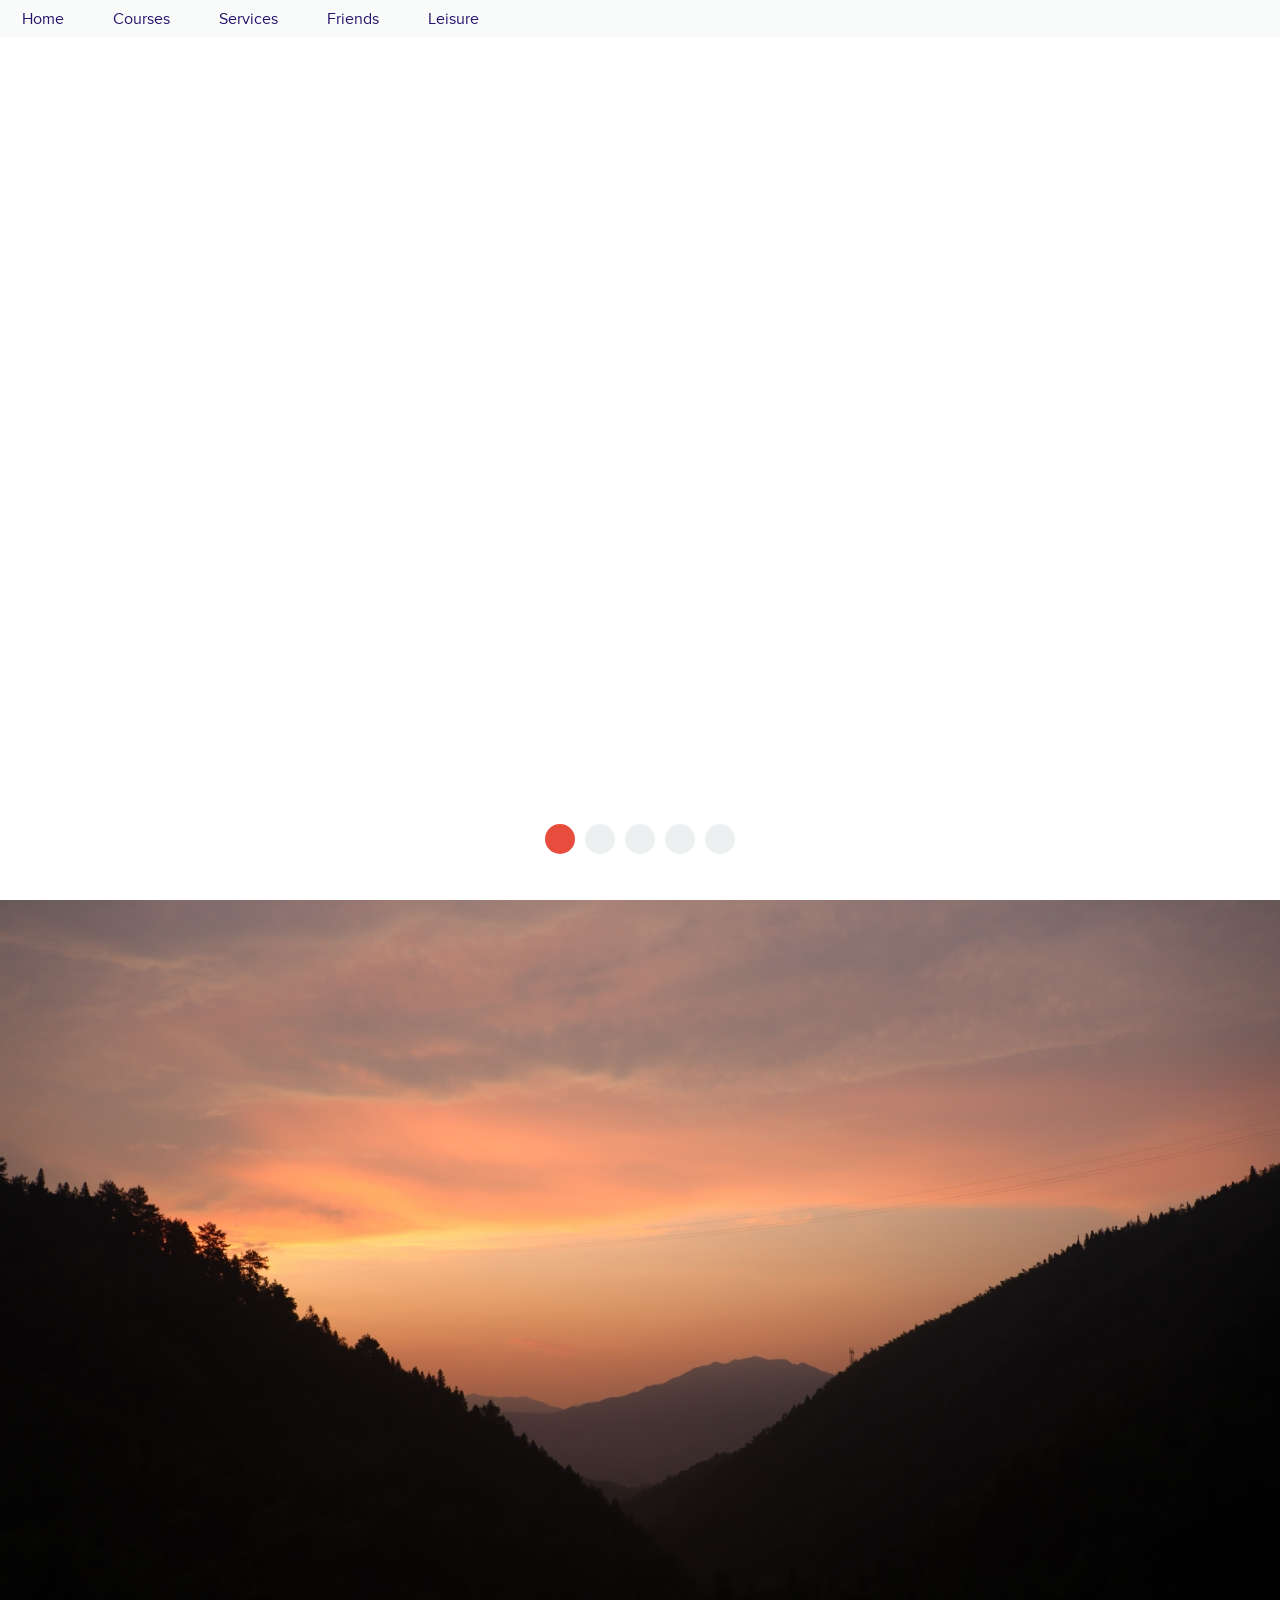
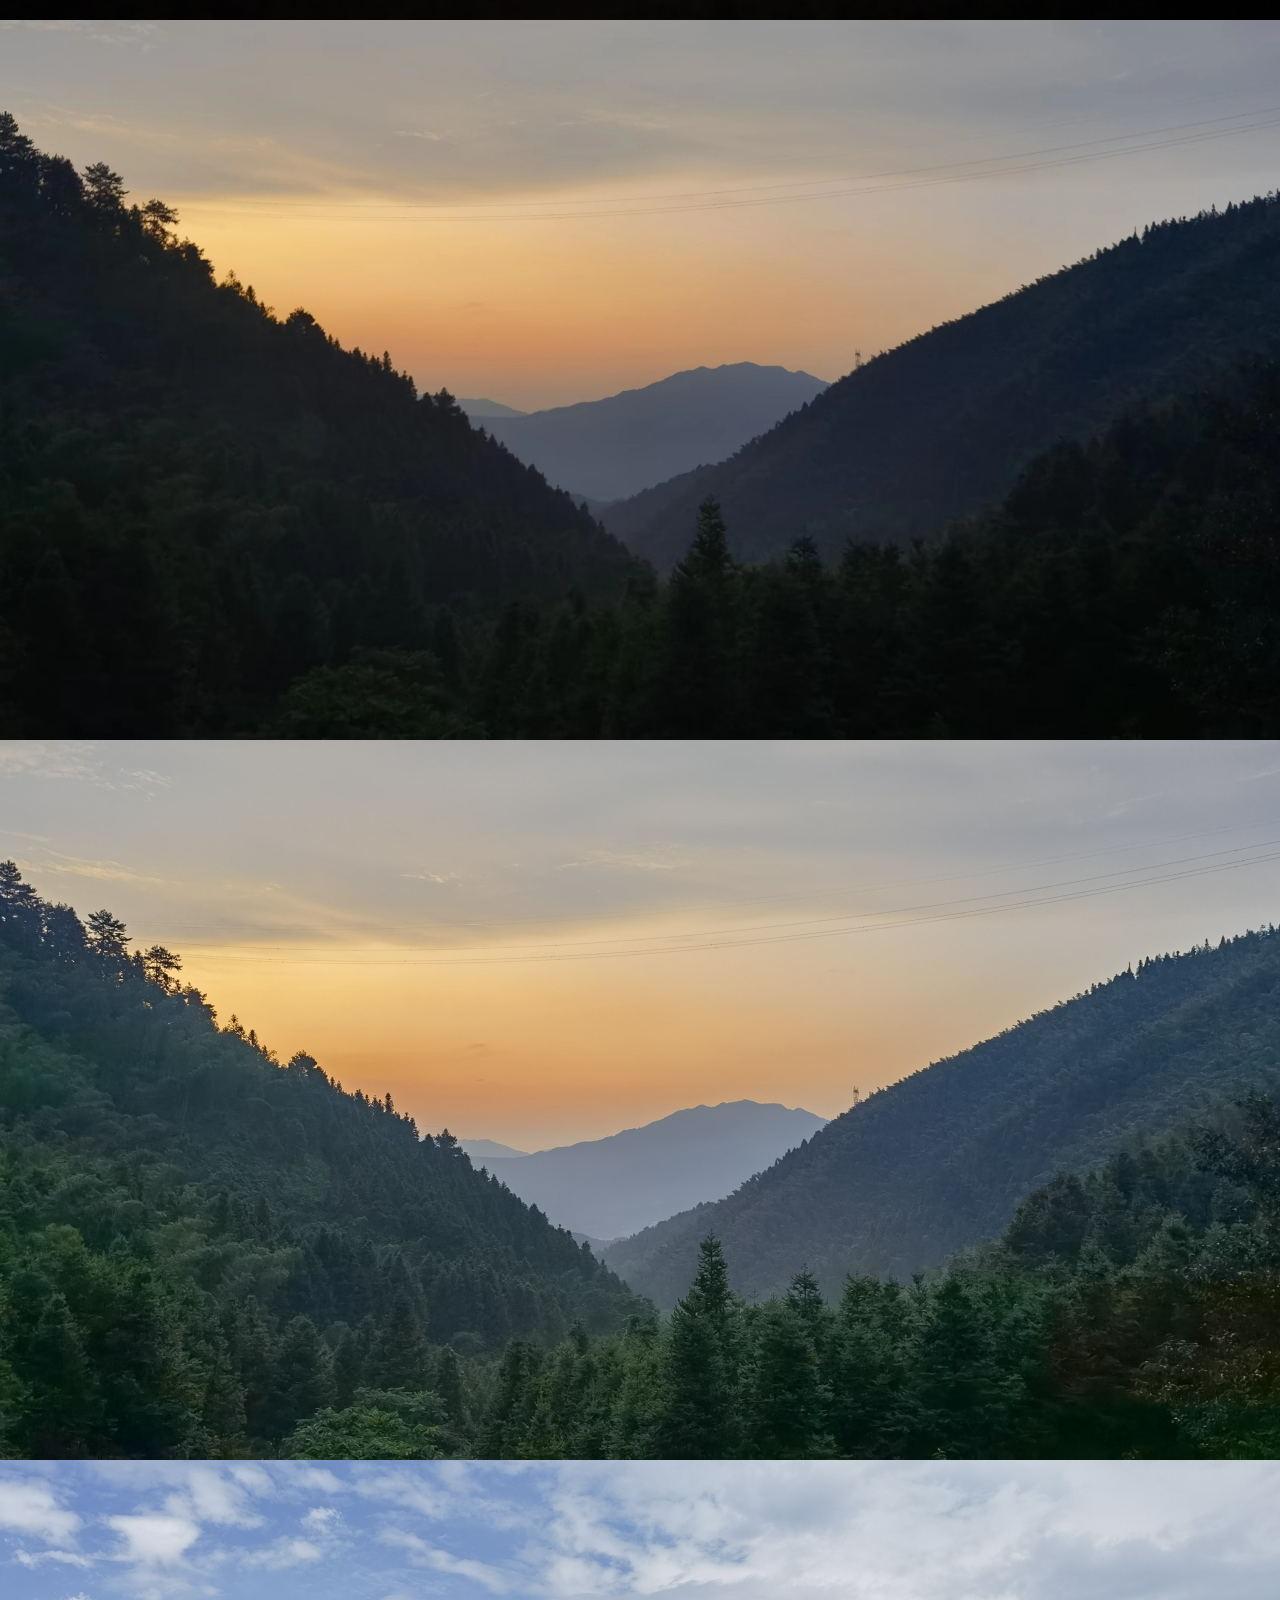
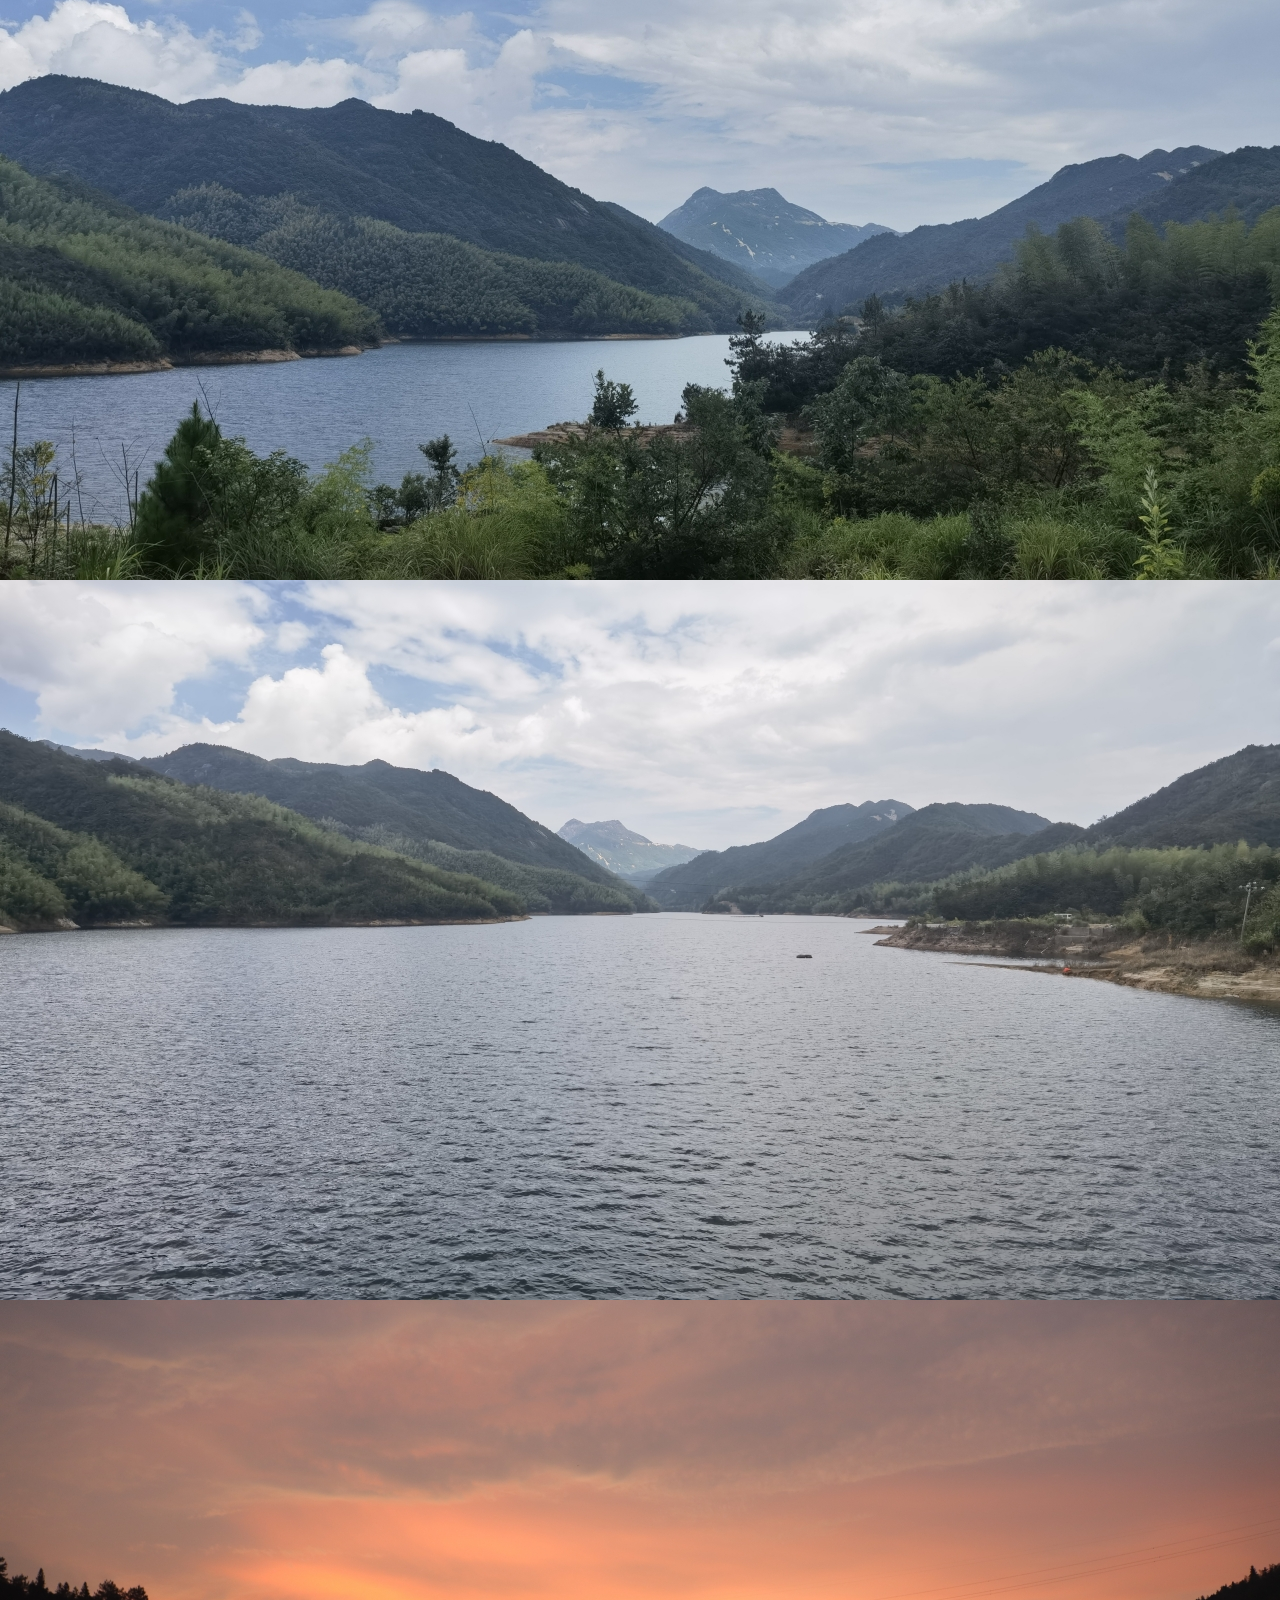
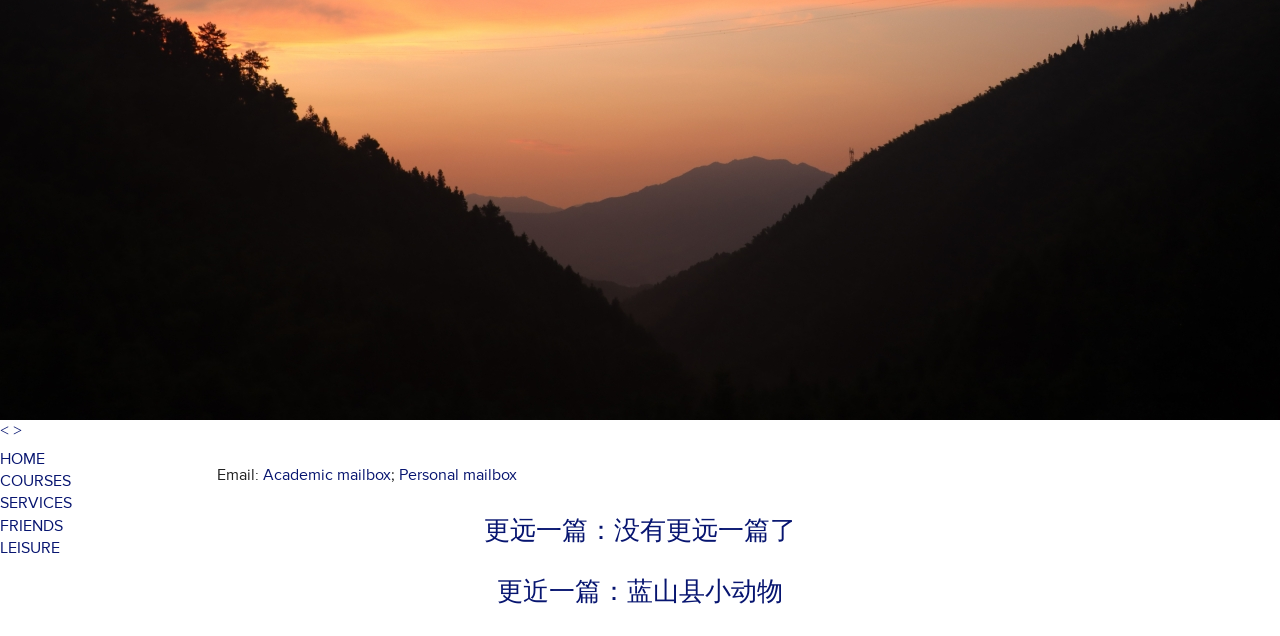
==== 220730-1.html @ 0e289130 "Add files via upload" ====
<!DOCTYPE html>
<!--[if lt IE 7]>
<html class="no-js lt-ie9 lt-ie8 lt-ie7"> <![endif]-->
<!--[if IE 7]>
<html class="no-js lt-ie9 lt-ie8"> <![endif]-->
<!--[if IE 8]>
<html class="no-js lt-ie9"> <![endif]-->
<!--[if gt IE 8]><!-->
<html class="no-js">
<!--<![endif]-->
<html lang="en">

<head>
    <meta charset="UTF-8" />
    <meta http-equiv="X-UA-Compatible" content="IE=edge,chrome=1">
    <title>Leisure | 220730-2</title>
    <meta name="description" content="Ji Ai | Leisure">
    <meta name="viewport" content="width=device-width">
    <meta name="author" content="Ai Ji">
    <link rel="stylesheet" href="/css/pure.css">
    <link rel="stylesheet" href="/css/main.css">
    <link rel="stylesheet" href="/css/melissa.css">

    <style>
        * {
            margin: 0;
            padding: 0;
        }

        ul {
            list-style: none;
        }

        #wrap {
            overflow: hidden;
            position: relative;
            width: 1026px;
            height: 580px;
            margin: 200px auto 0;
        }

        #wrap .img-list {
            display: flex;
            position: relative;
            left: 0px;
            width: 100%;
            height: 100%;
            transition: 0.5s ease;
        }

        #wrap .img-list img {
            width: 100%;
            cursor: pointer;
        }

        #wrap a {
            position: absolute;
            top: 50%;
            transform: translate(0, -50%);
            display: block;
            width: 40px;
            height: 70px;
            background-color: rgba(0, 0, 0, 0.7);
            color: white;
            user-select: none;
            font-size: 30px;
            text-align: center;
            line-height: 70px;
            text-decoration: none;
        }

        #wrap a.left {
            left: 0;
        }

        #wrap a.right {
            right: 0;
        }

        .circle-list {
            display: flex;
            position: absolute;
            bottom: 20px;
            left: 50%;
            transform: translate(-50%, 0);
            width: 240px;
            height: 40px;
            z-index: 8;
        }

        .circle-list>.circle {
            margin: 0 5px;
            width: 30px;
            height: 30px;
            background-color: #ecf0f1;
            border-radius: 50%;
        }

        .circle-list>.circle.active {
            background-color: #e74c3c;
        }
    </style>

    <link rel="stylesheet" href="/css/index.css">
    <link rel="icon" href="/images/logo.jpg">
    <script src="/js/vendor/modernizr-2.6.2.min.js"></script>

</head>


<body class="melissa-skin-pure">
    <!--[if lt IE 7]>
<p class="chromeframe">You are using an <strong>outdated</strong> browser. Please <a href="http://browsehappy.com/">upgrade
    your browser</a> or <a href="http://www.google.com/chromeframe/?redirect=true">activate Google Chrome Frame</a> to
    improve your experience.</p>
<![endif]-->

    <!-- Add your site or application content here -->
    <div id="melissa-wrap">
        <div id="melissa-main">
            <div class="pure-g-r">
                <div class="pure-u-1 ui-font">
                    <div class="melissa-menu-wrap">
                        <div>
                            <div class="melissa-menu melissa-menu-horizontal melissa-menu-open">
                                <ul>
                                    <li class="melissa-menu-active">
                                        <a href="index.html">Home</a>
                                    </li>
                                    <li><a href="courses.html">Courses</a></li>
                                    <li><a href="services.html">Services</a></li>
                                    <li><a href="friends.html">Friends</a></li>
                                    <li><a href="leisure.html">Leisure</a></li>
                                </ul>
                            </div>
                        </div>
                    </div>
                </div>
            </div>
        </div>
    </div>

    <!-- 图片列表 -->
    <div class="img-list">
        <img src="./photos/20220730-5(1).jpg" />
        <img src="./photos/20220730-4(1).jpg" />
        <img src="./photos/20220730-3(1).jpg" />
        <img src="./photos/20220730-2(1).jpg" />
        <img src="./photos/20220730-1(1).jpg" />
    </div>

    <!-- 小箭头 -->
    <div class="arrow">
        <a href="javascript:;" class="left">
            < </a>
                <a href="javascript:;" class="right"> > </a>
    </div>

    <!-- 小圆点 -->
    <ul class="circle-list">
        <li class="circle active" data-n="0"></li>
        <li class="circle" data-n="1"></li>
        <li class="circle" data-n="2"></li>
        <li class="circle" data-n="3"></li>
        <li class="circle" data-n="4"></li>
    </ul>
    </div>
    <br><br>
    <div class="pure-u-1 ui-font">
        <div class="melissa-page-header">
            <h3 style="font-family:'Book Antiqua';font-size:1.6em;text-align:center">
                <span> <a href="./220730-1.html">
                        更远一篇：没有更远一篇了
                    </a></span>
            </h3>
        </div>
    </div>


    <div class="pure-u-1 ui-font">
        <div class="melissa-page-header">
            <h3 style="font-family:'Book Antiqua';font-size:1.6em; text-align:center ">
                <span> <a href="./220730-2.html">
                        更近一篇：蓝山县小动物
                    </a> </span>
            </h3>
        </div>
    </div>


    <script>
        // 获取左右按钮和图片列表
        let oLeft = document.querySelector(".left");
        let oRight = document.querySelector(".right");
        let oImgList = document.querySelector(".img-list");

        // 克隆第一张图片
        let clonefirstImg = oImgList.firstElementChild.cloneNode();
        // 将第一张图片添加至图片列表的末尾
        oImgList.appendChild(clonefirstImg);

        // 图片索引 代表当前是第几张图片  index:0代表第一张图片
        let index = 0;

        // 设置函数节流锁
        let lock = true;
        function handleRightBtn() {
            if (!lock) return;
            index++;
            oImgList.style.left = index * -1026 + "px";
            // 为什么要加过渡? 因为切换到了最后一张假图时会将过渡去掉
            oImgList.style.transition = "0.5s ease";

            if (index === 5) {
                index = 0;
                setTimeout(() => {
                    oImgList.style.left = 0;
                    // 取消过渡 500毫秒之后切换第一张
                    oImgList.style.transition = "none";
                }, 500);
            }

            // 设置小圆点的高亮
            setCircles();
            // 关锁
            lock = false;
            setTimeout(() => {
                lock = true;
            }, 500);
        }

        // 右按钮的实现
        oRight.addEventListener("click", handleRightBtn);

        // 左按钮的实现  瞬间切换到假图然后拉到真实最后一张图片
        oLeft.addEventListener("click", () => {
            if (!lock) return;
            index--;
            if (index === -1) {
                oImgList.style.left = 5 * -1026 + "px";
                oImgList.style.transition = "none";
                index = 4;
                setTimeout(() => {
                    oImgList.style.left = index * -1026 + "px";
                    oImgList.style.transition = "0.5s ease";
                }, 0);
            } else {
                oImgList.style.left = index * -1026 + "px";
            }

            // 设置小圆点的高亮
            setCircles();

            lock = false;
            setTimeout(() => {
                lock = true;
            }, 500);
        });

        // 获取五个小圆点
        const circles = document.querySelectorAll(".circle");

        // 小圆点高亮的显示
        function setCircles() {
            for (let i = 0; i < circles.length; i++) {
                if (i === index) {
                    circles[i].classList.add("active");
                } else {
                    circles[i].classList.remove("active");
                }
            }
        }

        // 小圆点点击切换图片 使用事件代理
        const oCircle = document.querySelector(".circle-list");
        oCircle.addEventListener("click", (e) => {
            // 当我点击小圆点的时候
            if (e.target.nodeName.toLowerCase() === "li") {
                // 当前元素的data-n对应得值 和index一一对应
                const n = Number(e.target.getAttribute("data-n"));
                index = n;
                setCircles();
                oImgList.style.transition = "0.5s ease";
                oImgList.style.left = index * -1026 + "px";
            }
        });

        // 自动轮播
        let autoplay = setInterval(handleRightBtn, 2000);
        const oWrap = document.getElementById("wrap");
        // 移入停止轮播
        oWrap.addEventListener("mouseenter", () => {
            clearInterval(autoplay);
        });
        // 移出继续轮播
        oWrap.addEventListener("mouseleave", () => {
            // 设表先关
            clearInterval(autoplay);
            autoplay = setInterval(handleRightBtn, 2000);
        });

      // https://segmentfault.com/a/1190000018445196
    </script>
    <div class="pure-g-r" id="melissa-footer">
        <div class="pure-u-1">
            <div class="footer ui-font">
                <div>
                    <div class="pure-g" style="position:relative;">
                        <div class="pure-u-1-8">
                            <div class="nav">
                                <a href="/index.html">HOME</a>
                                <a href="/courses.html">COURSES</a>
                                <a href="/services.html">SERVICES</a>
                                <a href="/friends.html">FRIENDS</a>
                                <a href="/leisure.html">LEISURE</a>
                            </div>
                        </div>
                        <div class="pure-u-1-3">
                            <div class="nav-aside">
                                <dl>
                                    <dd>Email: <a href="mailto:805109684aiji@sjtu.edu.cn">Academic
                                            mailbox</a>; <a href="mailto:aijiwaterloo@foxmail">Personal
                                            mailbox</a></dd>
                                </dl>
                            </div>
                        </div>
                    </div>
                </div>
            </div>
        </div>
    </div>

    <!--<script src="//ajax.googleapis.com/ajax/libs/jquery/1.9.1/jquery.min.js"></script>-->
    <script>window.jQuery || document.write('<script src="js/vendor/jquery-1.9.1.min.js"><\/script>')</script>
    <script src="js/plugins.js"></script>
    <script src="js/main.js"></script>


</body>

</html>
---- css/pure.css ----
/*!
Pure v0.1.0
Copyright 2013 Yahoo! Inc. All rights reserved.
Licensed under the BSD License.
https://github.com/yui/pure/blob/master/LICENSE.md
*/
/*!
normalize.css v1.1.2 | MIT License | git.io/normalize
Copyright (c) Nicolas Gallagher and Jonathan Neal
*/
/*! normalize.css v1.1.2 | MIT License | git.io/normalize */
article,
aside,
details,
figcaption,
figure,
footer,
header,
hgroup,
main,
nav,
section,
summary {
    display: block
}

audio,
canvas,
video {
    display: inline-block;
    *display: inline;
    *zoom: 1
}

audio:not([controls]) {
    display: none;
    height: 0
}

[hidden] {
    display: none
}

html {
    font-size: 100%;
    -ms-text-size-adjust: 100%;
    -webkit-text-size-adjust: 100%
}

html,
button,
input,
select,
textarea {
    font-family: sans-serif
}

body {
    margin: 0
}

a:focus {
    outline: thin dotted
}

a:active,
a:hover {
    outline: 0
}

h1 {
    font-size: 2em;
    margin: .67em 0
}

h2 {
    font-size: 1.5em;
    margin: .83em 0
}

h3 {
    font-size: 1.17em;
    margin: 1em 0
}

h4 {
    font-size: 1em;
    margin: 1.33em 0
}

h5 {
    font-size: .83em;
    margin: 1.67em 0
}

h6 {
    font-size: .67em;
    margin: 2.33em 0
}

abbr[title] {
    border-bottom: 1px dotted
}

b,
strong {
    font-weight: 700
}

blockquote {
    margin: 1em 40px
}

dfn {
    font-style: italic
}

hr {
    -moz-box-sizing: content-box;
    box-sizing: content-box;
    height: 0
}

mark {
    background: #ff0;
    color: #000
}

p,
pre {
    margin: 1em 0
}

code,
kbd,
pre,
samp {
    font-family: monospace, serif;
    _font-family: 'courier new', monospace;
    font-size: 1em
}

pre {
    white-space: pre;
    white-space: pre-wrap;
    word-wrap: break-word
}

q {
    quotes: none
}

q:before,
q:after {
    content: '';
    content: none
}

small {
    font-size: 80%
}

sub,
sup {
    font-size: 75%;
    line-height: 0;
    position: relative;
    vertical-align: baseline
}

sup {
    top: -.5em
}

sub {
    bottom: -.25em
}

dl,
menu,
ol,
ul {
    margin: 1em 0
}

dd {
    margin: 0 0 0 40px
}

menu,
ol,
ul {
    padding: 0 0 0 40px
}

nav ul,
nav ol {
    list-style: none;
    list-style-image: none
}

img {
    border: 0;
    -ms-interpolation-mode: bicubic
}

svg:not(:root) {
    overflow: hidden
}

figure {
    margin: 0
}

form {
    margin: 0
}

fieldset {
    border: 1px solid silver;
    margin: 0 2px;
    padding: .35em .625em .75em
}

legend {
    border: 0;
    padding: 0;
    white-space: normal;
    *margin-left: -7px
}

button,
input,
select,
textarea {
    font-size: 100%;
    margin: 0;
    vertical-align: baseline;
    *vertical-align: middle
}

button,
input {
    line-height: normal
}

button,
select {
    text-transform: none
}

button,
html input[type=button],
input[type=reset],
input[type=submit] {
    -webkit-appearance: button;
    cursor: pointer;
    *overflow: visible
}

button[disabled],
html input[disabled] {
    cursor: default
}

input[type=checkbox],
input[type=radio] {
    box-sizing: border-box;
    padding: 0;
    *height: 13px;
    *width: 13px
}

input[type=search] {
    -webkit-appearance: textfield;
    -moz-box-sizing: content-box;
    -webkit-box-sizing: content-box;
    box-sizing: content-box
}

input[type=search]::-webkit-search-cancel-button,
input[type=search]::-webkit-search-decoration {
    -webkit-appearance: none
}

button::-moz-focus-inner,
input::-moz-focus-inner {
    border: 0;
    padding: 0
}

textarea {
    overflow: auto;
    vertical-align: top
}

table {
    border-collapse: collapse;
    border-spacing: 0
}

.pure-button {
    display: inline-block;
    *display: inline;
    zoom: 1;
    line-height: normal;
    white-space: nowrap;
    vertical-align: baseline;
    text-align: center;
    cursor: pointer;
    -webkit-user-drag: none;
    -webkit-user-select: none;
    -moz-user-select: none;
    user-select: none
}

.pure-button::-moz-focus-inner {
    padding: 0;
    border: 0
}

a:focus {
    outline: 0
}

.pure-button {
    font-size: 100%;
    *font-size: 90%;
    *overflow: visible;
    padding: .5em 1.5em;
    color: #444;
    color: rgba(0, 0, 0, .8);
    *color: #444;
    border: 1px solid #999;
    border: 0 rgba(0, 0, 0, 0);
    background-color: #E6E6E6;
    text-decoration: none;
    -webkit-border-radius: 2px;
    -moz-border-radius: 2px;
    border-radius: 2px;
    -webkit-font-smoothing: antialiased;
    -webkit-transition: .1s linear -webkit-box-shadow;
    -moz-transition: .1s linear -moz-box-shadow;
    -ms-transition: .1s linear box-shadow;
    -o-transition: .1s linear box-shadow;
    transition: .1s linear box-shadow
}

.pure-button-hover,
.pure-button:hover {
    filter: progid:DXImageTransform.Microsoft.gradient(startColorstr='#00000000', endColorstr='#00000000', GradientType=0);
    background-image: -webkit-gradient(linear, 0 0, 0 100%, from(transparent), color-stop(40%, rgba(0, 0, 0, .05)), to(rgba(0, 0, 0, .05)));
    background-image: -webkit-linear-gradient(transparent, rgba(0, 0, 0, .05) 40%, rgba(0, 0, 0, .15));
    background-image: -moz-linear-gradient(top, rgba(0, 0, 0, .05) 0, rgba(0, 0, 0, .05));
    background-image: -ms-linear-gradient(transparent, rgba(0, 0, 0, .05) 40%, rgba(0, 0, 0, .15));
    background-image: -o-linear-gradient(transparent, rgba(0, 0, 0, .05) 40%, rgba(0, 0, 0, .05));
    background-image: linear-gradient(transparent, rgba(0, 0, 0, .05) 40%, rgba(0, 0, 0, .05))
}

.pure-button-active,
.pure-button:active {
    -webkit-box-shadow: 0 0 0 1px rgba(0, 0, 0, .15) inset, 0 0 6px rgba(0, 0, 0, .2) inset;
    -moz-box-shadow: 0 0 0 1px rgba(0, 0, 0, .15) inset, 0 0 6px rgba(0, 0, 0, .2) inset;
    box-shadow: 0 0 0 1px rgba(0, 0, 0, .15) inset, 0 0 6px rgba(0, 0, 0, .2) inset
}

.pure-button[disabled],
.pure-button-disabled,
.pure-button-disabled:hover,
.pure-button-disabled:active {
    border: 0;
    background-image: none;
    filter: progid:DXImageTransform.Microsoft.gradient(enabled=false);
    filter: alpha(opacity=40);
    -khtml-opacity: .4;
    -moz-opacity: .4;
    opacity: .4;
    cursor: not-allowed;
    box-shadow: none
}

.pure-button-hidden {
    display: none
}

.pure-button::-moz-focus-inner {
    padding: 0;
    border: 0
}

.pure-button-primary,
.pure-button-selected,
a.pure-button-primary,
a.pure-button-selected {
    background-color: #0078e7;
    color: #fff
}

.pure-button:-moz-focusring {
    outline-color: rgba(0, 0, 0, .85)
}

.pure-form {
    margin: 0
}

.pure-form fieldset {
    border: 1px solid silver;
    margin: 0 2px;
    padding: .35em .625em .75em
}

.pure-form legend {
    border: 0;
    padding: 0;
    white-space: normal;
    *margin-left: -7px
}

.pure-form button,
.pure-form input,
.pure-form select,
.pure-form textarea {
    font-size: 100%;
    margin: 0;
    vertical-align: baseline;
    *vertical-align: middle
}

.pure-form button,
.pure-form input {
    line-height: normal
}

.pure-form button,
.pure-form input[type=button],
.pure-form input[type=reset],
.pure-form input[type=submit] {
    -webkit-appearance: button;
    cursor: pointer;
    *overflow: visible
}

.pure-form button[disabled],
.pure-form input[disabled] {
    cursor: default
}

.pure-form input[type=checkbox],
.pure-form input[type=radio] {
    box-sizing: border-box;
    padding: 0;
    *height: 13px;
    *width: 13px
}

.pure-form input[type=search] {
    -webkit-appearance: textfield;
    -moz-box-sizing: content-box;
    -webkit-box-sizing: content-box;
    box-sizing: content-box
}

.pure-form input[type=search]::-webkit-search-cancel-button,
.pure-form input[type=search]::-webkit-search-decoration {
    -webkit-appearance: none
}

.pure-form button::-moz-focus-inner,
.pure-form input::-moz-focus-inner {
    border: 0;
    padding: 0
}

.pure-form textarea {
    overflow: auto;
    vertical-align: top
}

.pure-form input,
.pure-form select {
    padding: .5em .6em;
    display: inline-block;
    border: 1px solid #ccc;
    font-size: .8em;
    box-shadow: inset 0 1px 3px #ddd;
    border-radius: 4px;
    -webkit-transition: .3s linear border;
    -moz-transition: .3s linear border;
    -ms-transition: .3s linear border;
    -o-transition: .3s linear border;
    transition: .3s linear border;
    -moz-box-sizing: border-box;
    -webkit-box-sizing: border-box;
    box-sizing: border-box;
    -webkit-font-smoothing: antialiased
}

.pure-form input:focus,
.pure-form select:focus {
    outline: 0;
    outline: thin dotted \9;
    border-color: #129FEA
}

.pure-form .pure-checkbox,
.pure-form .pure-radio {
    margin: .5em 0;
    display: block
}

.pure-form input[disabled],
.pure-form select[disabled],
.pure-form textarea[disabled],
.pure-form input[readonly],
.pure-form select[readonly],
.pure-form textarea[readonly] {
    cursor: not-allowed;
    background-color: #eaeded;
    color: #cad2d3;
    border-color: transparent
}

.pure-form input:focus:invalid,
.pure-form textarea:focus:invalid,
.pure-form select:focus:invalid {
    color: #b94a48;
    border: 1px solid #ee5f5b
}

.pure-form input:focus:invalid:focus,
.pure-form textarea:focus:invalid:focus,
.pure-form select:focus:invalid:focus {
    border-color: #e9322d
}

.pure-form select {
    border: 1px solid #ccc;
    background-color: #fff
}

.pure-form select[multiple] {
    height: auto
}

.pure-form label {
    margin: .5em 0 .2em;
    color: #999;
    font-size: 90%
}

.pure-form fieldset {
    margin: 0;
    padding: .35em 0 .75em;
    border: 0
}

.pure-form legend {
    display: block;
    width: 100%;
    padding: .3em 0;
    margin-bottom: .3em;
    font-size: 125%;
    color: #333;
    border-bottom: 1px solid #e5e5e5
}

.pure-form.pure-form-stacked input[type=text],
.pure-form.pure-form-stacked select,
.pure-form.pure-form-stacked label {
    display: block
}

.pure-form-aligned input,
.pure-form-aligned textarea,
.pure-form-aligned select,
.pure-form-aligned .pure-help-inline {
    display: inline-block;
    *display: inline;
    *zoom: 1;
    vertical-align: middle
}

.pure-form-aligned .pure-control-group {
    margin-bottom: .5em
}

.pure-form-aligned .pure-control-group label {
    text-align: right;
    display: inline-block;
    vertical-align: middle;
    width: 10em;
    margin: 0 1em 0 0
}

.pure-form-aligned .pure-controls {
    margin: 1.5em 0 0 10em
}

.pure-form .pure-input-rounded {
    border-radius: 20px;
    padding-left: 1em
}

.pure-form .pure-group fieldset {
    margin-bottom: 10px
}

.pure-form .pure-group input {
    display: block;
    padding: 10px;
    margin: 0;
    border-radius: 0;
    position: relative;
    top: -1px
}

.pure-form .pure-group input:focus {
    z-index: 2
}

.pure-form .pure-group input:first-child {
    top: 1px;
    border-radius: 4px 4px 0 0
}

.pure-form .pure-group input:last-child {
    top: -2px;
    border-radius: 0 0 4px 4px
}

.pure-form .pure-group button {
    margin: .35em 0
}

.pure-form .pure-input-1 {
    width: 100%
}

.pure-form .pure-input-2-3 {
    width: 66%
}

.pure-form .pure-input-1-2 {
    width: 50%
}

.pure-form .pure-input-1-3 {
    width: 33%
}

.pure-form .pure-input-1-4 {
    width: 25%
}

.pure-form .pure-help-inline {
    display: inline-block;
    padding-left: .3em;
    color: #666;
    vertical-align: middle;
    font-size: 90%
}

@media only screen and (max-width :480px) {
    .pure-form button[type=submit] {
        margin: .7em 0 0
    }

    .pure-form input[type=text],
    .pure-form button,
    .pure-form label {
        margin-bottom: .3em;
        display: block
    }

    .pure-group input[type=text] {
        margin-bottom: 0
    }

    .pure-form-aligned .pure-control-group label {
        margin-bottom: .3em;
        text-align: left;
        display: block;
        width: 100%
    }

    .pure-form-aligned .pure-controls {
        margin: 1.5em 0 0
    }

    .pure-form .pure-help-inline {
        display: block;
        font-size: 80%;
        padding: .2em 0 .8em
    }
}

.pure-g {
    letter-spacing: -.31em;
    *letter-spacing: normal;
    *word-spacing: -.43em;
    text-rendering: optimizespeed
}

.opera-only :-o-prefocus,
.pure-g {
    word-spacing: -.43em
}

.pure-u {
    display: inline-block;
    zoom: 1;
    *display: inline;
    letter-spacing: normal;
    word-spacing: normal;
    vertical-align: top;
    text-rendering: auto
}

.pure-u-1,
.pure-u-1-2,
.pure-u-1-3,
.pure-u-2-3,
.pure-u-1-4,
.pure-u-3-4,
.pure-u-1-5,
.pure-u-2-5,
.pure-u-3-5,
.pure-u-4-5,
.pure-u-1-6,
.pure-u-5-6,
.pure-u-1-8,
.pure-u-3-8,
.pure-u-5-8,
.pure-u-7-8,
.pure-u-1-12,
.pure-u-5-12,
.pure-u-7-12,
.pure-u-11-12,
.pure-u-1-24,
.pure-u-5-24,
.pure-u-7-24,
.pure-u-11-24,
.pure-u-13-24,
.pure-u-17-24,
.pure-u-19-24,
.pure-u-23-24 {
    display: inline-block;
    zoom: 1;
    *display: inline;
    letter-spacing: normal;
    word-spacing: normal;
    vertical-align: top;
    text-rendering: auto
}

.pure-u-1 {
    display: block
}

.pure-u-1-2 {
    width: 50%
}

.pure-u-1-3 {
    width: 33.33333%
}

.pure-u-2-3 {
    width: 66.66666%
}

.pure-u-1-4 {
    width: 25%
}

.pure-u-3-4 {
    width: 75%
}

.pure-u-1-5 {
    width: 20%
}

.pure-u-2-5 {
    width: 40%
}

.pure-u-3-5 {
    width: 60%
}

.pure-u-4-5 {
    width: 80%
}

.pure-u-1-6 {
    width: 16.656%
}

.pure-u-5-6 {
    width: 83.33%
}

.pure-u-1-8 {
    width: 12.5%
}

.pure-u-3-8 {
    width: 37.5%
}

.pure-u-5-8 {
    width: 62.5%
}

.pure-u-7-8 {
    width: 87.5%
}

.pure-u-1-12 {
    width: 8.3333%
}

.pure-u-5-12 {
    width: 41.6666%
}

.pure-u-7-12 {
    width: 58.3333%
}

.pure-u-11-12 {
    width: 91.6666%
}

.pure-u-1-24 {
    width: 4.1666%
}

.pure-u-5-24 {
    width: 20.8333%
}

.pure-u-7-24 {
    width: 29.1666%
}

.pure-u-11-24 {
    width: 45.8333%
}

.pure-u-13-24 {
    width: 54.1666%
}

.pure-u-17-24 {
    width: 70.8333%
}

.pure-u-19-24 {
    width: 79.1666%
}

.pure-u-23-24 {
    width: 95.8333%
}

.pure-g-r {
    letter-spacing: -.31em;
    *letter-spacing: normal;
    *word-spacing: -.43em
}

.opera-only :-o-prefocus,
.pure-g-r {
    word-spacing: -.43em
}

.pure-g-r img {
    max-width: 100%
}

@media (min-width:980px) {
    .pure-visible-phone {
        display: none
    }

    .pure-visible-tablet {
        display: none
    }

    .pure-hidden-desktop {
        display: none
    }
}

@media (max-width:480px) {
    .pure-g-r>[class ^="pure-u"] {
        width: 100%
    }
}

@media (max-width:767px) {
    .pure-g-r>[class ^="pure-u"] {
        width: 100%
    }

    .pure-hidden-phone {
        display: none
    }

    .pure-visible-desktop {
        display: none
    }
}

@media (min-width:768px) and (max-width:979px) {
    .pure-hidden-tablet {
        display: none
    }

    .pure-visible-desktop {
        display: none
    }
}

.pure-menu ul {
    position: absolute;
    visibility: hidden
}

.pure-menu.pure-menu-open {
    visibility: visible;
    z-index: 2;
    width: 100%
}

.pure-menu ul {
    left: -10000px;
    list-style: none;
    margin: 0;
    padding: 0;
    top: -10000px;
    z-index: 1
}

.pure-menu>ul {
    position: relative
}

.pure-menu-open>ul {
    left: 0;
    top: 0;
    visibility: visible
}

.pure-menu li {
    position: relative
}

.pure-menu a,
.pure-menu .pure-menu-heading {
    display: block;
    color: inherit;
    line-height: 1.5em;
    padding: 5px 20px;
    text-decoration: none;
    white-space: nowrap
}

.pure-menu.pure-menu-horizontal>.pure-menu-heading {
    display: inline-block;
    margin: 0;
    zoom: 1;
    *display: inline;
    vertical-align: middle
}

.pure-menu.pure-menu-horizontal>ul {
    display: inline-block;
    zoom: 1;
    *display: inline;
    vertical-align: middle
}

.pure-menu li a {
    padding: 5px 20px
}

.pure-menu-can-have-children>.pure-menu-label:after {
    content: '\25B8';
    float: right;
    font-family: 'Lucida Grande', 'Lucida Sans Unicode', 'DejaVu Sans', sans-serif;
    margin-right: -20px;
    margin-top: -1px
}

.pure-menu-can-have-children>.pure-menu-label {
    padding-right: 30px
}

.pure-menu-separator {
    background-color: #dfdfdf;
    display: block;
    height: 1px;
    font-size: 0;
    margin: 7px 2px;
    overflow: hidden
}

.pure-menu-hidden {
    display: none
}

.pure-menu-fixed {
    position: fixed;
    top: 0;
    left: 0;
    width: 100%
}

.pure-menu-horizontal li {
    display: inline-block;
    zoom: 1;
    *display: inline;
    vertical-align: middle
}

.pure-menu-horizontal li li {
    display: block
}

.pure-menu-horizontal>.pure-menu-children>.pure-menu-can-have-children>.pure-menu-label:after {
    content: "\25BE"
}

.pure-menu-horizontal>.pure-menu-children>.pure-menu-can-have-children>.pure-menu-label {
    padding-right: 30px
}

.pure-menu.pure-menu-open,
.pure-menu.pure-menu-horizontal li .pure-menu-children {
    background: #fff;
    border: 1px solid #b7b7b7
}

.pure-menu.pure-menu-horizontal,
.pure-menu.pure-menu-horizontal .pure-menu-heading {
    border: 0
}

.pure-menu a {
    border: 1px solid transparent;
    border-left: 0;
    border-right: 0
}

.pure-menu a,
.pure-menu .pure-menu-can-have-children>li:after {
    color: #777
}

.pure-menu .pure-menu-can-have-children>li:hover:after {
    color: #fff
}

.pure-menu li a:hover {
    background: #eee
}

.pure-menu li.pure-menu-disabled a:hover {
    background: #fff;
    color: #bfbfbf
}

.pure-menu .pure-menu-disabled>a {
    background-image: none;
    border-color: transparent;
    cursor: default
}

.pure-menu .pure-menu-disabled>a,
.pure-menu .pure-menu-can-have-children.pure-menu-disabled>a:after {
    color: #bfbfbf
}

.pure-menu .pure-menu-heading {
    color: #565d64;
    text-transform: uppercase;
    font-size: 90%;
    margin-top: .5em;
    border-bottom-width: 1px;
    border-bottom-style: solid;
    border-bottom-color: #dfdfdf
}

.pure-menu .pure-menu-selected a {
    color: #000
}

.pure-menu.pure-menu-open.pure-menu-fixed {
    border: 0;
    border-bottom: 1px solid #b7b7b7
}

.pure-paginator {
    list-style: none;
    margin: 0;
    padding: 0
}

.pure-paginator li {
    display: inline-block;
    *display: inline;
    *zoom: 1;
    margin: 0 -.35em 0 0
}

.pure-paginator .pure-button {
    border-radius: 0;
    padding: .8em 1.4em;
    vertical-align: top;
    height: 1.1em
}

.pure-paginator .pure-button:focus {
    outline-style: none
}

.pure-paginator .prev,
.pure-paginator .next {
    color: #C0C1C3;
    text-shadow: 0 -1px 0 rgba(0, 0, 0, .45)
}

.pure-paginator .prev {
    border-radius: 2px 0 0 2px
}

.pure-paginator .next {
    border-radius: 0 2px 2px 0
}

@media (max-width:480px) {
    .pure-menu-horizontal {
        width: 100%
    }

    .pure-menu-children li {
        display: block;
        border-bottom: 1px solid block
    }
}

.pure-table {
    border-collapse: collapse;
    border-spacing: 0;
    empty-cells: show;
    border: 1px solid #cbcbcb
}

.pure-table caption {
    color: #000;
    font: italic 85%/1 arial, sans-serif;
    padding: 1em 0;
    text-align: center
}

.pure-table td,
.pure-table th {
    border-left: 1px solid #cbcbcb;
    border-width: 0 0 0 1px;
    font-size: inherit;
    margin: 0;
    overflow: visible;
    padding: 6px 12px
}

.pure-table td:first-child,
.pure-table th:first-child {
    border-left-width: 0
}

.pure-table thead {
    background: #e0e0e0;
    color: #000;
    text-align: left;
    vertical-align: bottom;
    white-space: nowrap
}

.pure-table td {
    background-color: transparent
}

.pure-table-odd td {
    background-color: #f2f2f2
}

.pure-table-striped tr:nth-child(2n-1) td {
    background-color: #f2f2f2
}

.pure-table-bordered td {
    border-bottom: 1px solid #cbcbcb
}

.pure-table-bordered tbody>tr:last-child td,
.pure-table-horizontal tbody>tr:last-child td {
    border-bottom-width: 0
}

.pure-table-horizontal td,
.pure-table-horizontal th {
    border-width: 0 0 1px;
    border-bottom: 1px solid #cbcbcb
}

.pure-table-horizontal tbody>tr:last-child td {
    border-bottom-width: 0
}
---- css/main.css ----
/*
 * HTML5 Boilerplate
 *
 * What follows is the result of much research on cross-browser styling.
 * Credit left inline and big thanks to Nicolas Gallagher, Jonathan Neal,
 * Kroc Camen, and the H5BP dev community and team.
 */

/* ==========================================================================
   Base styles: opinionated defaults
   ========================================================================== */

html,
button,
input,
select,
textarea {
    color: #222;
}

body {
    font-size: 1em;
    line-height: 1.4;
}

/*
    * Remove text-shadow in selection highlight: h5bp.com/i
    * These selection rule sets have to be separate.
    * Customize the background color to match your design.
    */

::-moz-selection {
    background: #b3d4fc;
    text-shadow: none;
}

::selection {
    background: #b3d4fc;
    text-shadow: none;
}

/*
    * A better looking default horizontal rule
    */

hr {
    display: block;
    height: 1px;
    border: 0;
    border-top: 1px solid #ccc;
    margin: 1em 0;
    padding: 0;
}

/*
    * Remove the gap between images and the bottom of their containers: h5bp.com/i/440
    */

img {
    vertical-align: middle;
}

/*
    * Remove default fieldset styles.
    */

fieldset {
    border: 0;
    margin: 0;
    padding: 0;
}

/*
    * Allow only vertical resizing of textareas.
    */

textarea {
    resize: vertical;
}

/* ==========================================================================
      Chrome Frame prompt
      ========================================================================== */

.chromeframe {
    margin: 0.2em 0;
    background: #ccc;
    color: #000;
    padding: 0.2em 0;
}

/* ==========================================================================
      Author's custom styles
      ========================================================================== */

















/* ==========================================================================
      Helper classes
      ========================================================================== */

/*
    * Image replacement
    */

.ir {
    background-color: transparent;
    border: 0;
    overflow: hidden;
    /* IE 6/7 fallback */
    *text-indent: -9999px;
}

.ir:before {
    content: "";
    display: block;
    width: 0;
    height: 150%;
}

/*
    * Hide from both screenreaders and browsers: h5bp.com/u
    */

.hidden {
    display: none !important;
    visibility: hidden;
}

/*
    * Hide only visually, but have it available for screenreaders: h5bp.com/v
    */

.visuallyhidden {
    border: 0;
    clip: rect(0 0 0 0);
    height: 1px;
    margin: -1px;
    overflow: hidden;
    padding: 0;
    position: absolute;
    width: 1px;
}

/*
    * Extends the .visuallyhidden class to allow the element to be focusable
    * when navigated to via the keyboard: h5bp.com/p
    */

.visuallyhidden.focusable:active,
.visuallyhidden.focusable:focus {
    clip: auto;
    height: auto;
    margin: 0;
    overflow: visible;
    position: static;
    width: auto;
}

/*
    * Hide visually and from screenreaders, but maintain layout
    */

.invisible {
    visibility: hidden;
}

/*
    * Clearfix: contain floats
    *
    * For modern browsers
    * 1. The space content is one way to avoid an Opera bug when the
    *    `contenteditable` attribute is included anywhere else in the document.
    *    Otherwise it causes space to appear at the top and bottom of elements
    *    that receive the `clearfix` class.
    * 2. The use of `table` rather than `block` is only necessary if using
    *    `:before` to contain the top-margins of child elements.
    */

.clearfix:before,
.clearfix:after {
    content: " ";
    /* 1 */
    display: table;
    /* 2 */
}

.clearfix:after {
    clear: both;
}

/*
    * For IE 6/7 only
    * Include this rule to trigger hasLayout and contain floats.
    */

.clearfix {
    *zoom: 1;
}

/* ==========================================================================
      EXAMPLE Media Queries for Responsive Design.
      These examples override the primary ('mobile first') styles.
      Modify as content requires.
      ========================================================================== */

@media only screen and (min-width: 35em) {
    /* Style adjustments for viewports that meet the condition */
}

@media print,
(-o-min-device-pixel-ratio: 5/4),
(-webkit-min-device-pixel-ratio: 1.25),
(min-resolution: 120dpi) {
    /* Style adjustments for high resolution devices */
}

/* ==========================================================================
      Print styles.
      Inlined to avoid required HTTP connection: h5bp.com/r
      ========================================================================== */

@media print {
    * {
        background: transparent !important;
        color: #000 !important;
        /* Black prints faster: h5bp.com/s */
        box-shadow: none !important;
        text-shadow: none !important;
    }

    a,
    a:visited {
        text-decoration: underline;
    }

    a[href]:after {
        content: " (" attr(href) ")";
    }

    abbr[title]:after {
        content: " (" attr(title) ")";
    }

    /*
        * Don't show links for images, or javascript/internal links
        */

    .ir a:after,
    a[href^="javascript:"]:after,
    a[href^="#"]:after {
        content: "";
    }

    pre,
    blockquote {
        border: 1px solid #999;
        page-break-inside: avoid;
    }

    thead {
        display: table-header-group;
        /* h5bp.com/t */
    }

    tr,
    img {
        page-break-inside: avoid;
    }

    img {
        max-width: 100% !important;
    }

    @page {
        margin: 0.5cm;
    }

    p,
    h2,
    h3 {
        orphans: 3;
        widows: 3;
    }

    h2,
    h3 {
        page-break-after: avoid;
    }
}
---- css/melissa.css ----
@font-face {
        font-family: "Lora";
        src: url("../fonts/5-AYViExptypIdFoLKAxTA.woff");
    }

    @font-face {
        font-family: "omnes-pro";
        src: url([data-uri]);
        font-style: normal;
        font-weight: 200;
    }

    @font-face {
        font-family: "omnes-pro";
        src: url([data-uri]);
        font-style: normal;
        font-weight: 300;
    }

    @font-face {
        font-family: "proxima-nova";
        src: url([data-uri]);
        font-style: normal;
        font-weight: 100;
    }

    @font-face {
        font-family: "proxima-nova";
        src: url([data-uri]);
        font-style: normal;
        font-weight: 400;
    }

    @font-face {
        font-family: "proxima-nova";
        src: url([data-uri]);
        font-style: normal;
        font-weight: 700;
    }


    html,
    body {
        font-family: "Lora", Georgia, "Times New Roman", Times, "Microsoft Yahei", "hiragino sans gb", serif;
        height: 100%;
    }

    .ui-font,
    button {
        font-family: "proxima-nova", "Segoe UI Semilight", Arial, "Microsoft Yahei", "hiragino sans gb", sans-serif;
    }

    .readable-font {
        font-family: "Lora", Georgia, "Times New Roman", Times, "Microsoft Yahei", "hiragino sans gb", serif;
    }

    #melissa-wrap {
        min-height: 100%;
    }

    #melissa-footer {
        position: relative;
        margin-top: -204px;
        /* negative value of footer height */
        height: 204px;
        clear: both;
    }

    /*
    #melissa-footer div {
        height: 100%;
    }
    */

    #melissa-footer .nav,
    #melissa-footer .nav-aside {
        display: block;
        margin-top: 1em;
    }

    #melissa-footer .nav-aside {
        border-left: 1px solid #fff;
        margin-left: 1em;
        position: absolute;
    }

    #melissa-footer .nav>a {
        display: block;
    }

    @media (max-width: 1020px) {

        html {
            overflow-x: hidden;
        }

        #melissa-footer .nav {
            display: none;
        }

        #melissa-footer .nav-aside {
            border-left: none;
            left: 0;
            margin-left: 0;
        }
    }

    /*Opera Fix*/
    body:before {
        content: "";
        height: 100%;
        float: left;
        width: 0;
        margin-top: -32767px;
    }


    #melissa-main {
        overflow: auto;
        padding-bottom: 204px;
        /* must be same height as the footer */
    }

    .melissa-g {
        position: relative;
    }

    .melissa-g>[class ^="pure-g"] {
        margin: 0 auto;
        max-width: 960px;
    }

    .melissa-g [class ^="pure-g"]>[class ^="pure-u"]>div:not([class ^="pure-g"]) {
        margin-left: 20px;
        margin-right: 20px;
    }

    .melissa-g .melissa-menu.melissa-menu-open {
        width: auto !important;
    }

    h1>span,
    h2>span,
    h3>span,
    h4>span,
    h5>span,
    h6>span {
        font-weight: normal;
    }

    a {
        color: #071570;
        text-decoration: none;
    }

    a:visited {
        color: #072761;
    }

    .drop-shadow {
        position: relative;
        float: left;
        width: 40%;
        padding: 1em;
        margin: 2em 10px 4em;
        background: #fff;
        -webkit-box-shadow: 0 1px 4px rgba(0, 0, 0, 0.3), 0 0 40px rgba(0, 0, 0, 0.1) inset;
        -moz-box-shadow: 0 1px 4px rgba(0, 0, 0, 0.3), 0 0 40px rgba(0, 0, 0, 0.1) inset;
        box-shadow: 0 1px 4px rgba(0, 0, 0, 0.3), 0 0 40px rgba(0, 0, 0, 0.1) inset;
    }

    .drop-shadow:before,
    .drop-shadow:after {
        content: "";
        position: absolute;
        z-index: -2;
    }

    .drop-shadow:before {
        top: 50%;
        bottom: 0;
        left: 10px;
        right: 10px;
        -moz-border-radius: 100px / 10px;
        border-radius: 100px / 10px;
        -webkit-box-shadow: 0 0 15px rgba(0, 0, 0, 0.6);
        -moz-box-shadow: 0 0 15px rgba(0, 0, 0, 0.6);
        box-shadow: 0 0 15px rgba(0, 0, 0, 0.6);
    }

    /* from YUICSS buttons-core.css */
    .melissa-button {
        /* Structure */
        display: inline-block;
        *display: inline;
        /*IE 6/7*/
        zoom: 1;
        line-height: normal;
        white-space: nowrap;
        vertical-align: baseline;
        text-align: center;
        cursor: pointer;
        -webkit-user-drag: none;
        -webkit-user-select: none;
        -moz-user-select: none;
        user-select: none;
    }


    /* Firefox: Get rid of the inner focus border */
    .melissa-button::-moz-focus-inner {
        padding: 0;
        border: 0;
    }

    a:focus {
        outline: none;
    }

    /* end from YUICSS buttons-core.css */
    /* from YUICSS buttons.css */
    .melissa-button {
        font-size: 100%;
        *font-size: 90%;
        /*IE 6/7 - To reduce IE's oversized button text*/
        *overflow: visible;
        /*IE 6/7 - Because of IE's overly large left/right padding on buttons */
        padding: 0.5em 1.5em 0.5em;
        color: #0d020d;
        /* rgba not supported (IE 8) */
        /* color: rgba(0, 0, 0, 0.80); rgba supported */
        /* *color: #444; IE 6 & 7 */
        border: 1px solid #347ec8;
        /*IE 6/7/8*/
        border: none rgba(0, 0, 0, 0);
        /*IE9 + everything else*/
        background-color: #347ec8;
        border-radius: 1px;
        text-decoration: none;
        -webkit-font-smoothing: antialiased;
        /* Transitions */
        -webkit-transition: 0.1s linear -webkit-box-shadow;
        -moz-transition: 0.1s linear -moz-box-shadow;
        -ms-transition: 0.1s linear box-shadow;
        -o-transition: 0.1s linear box-shadow;
        transition: 0.1s linear box-shadow;
    }


    .melissa-button-hover,
    .melissa-button:hover {

        filter: progid:DXImageTransform.Microsoft.gradient(startColorstr='#00000000', endColorstr='#00000000', GradientType=0);

        background-image: -webkit-gradient(linear, 0 0, 0 100%, from(transparent), color-stop(40%, rgba(0, 0, 0, 0.05)), to(rgba(0, 0, 0, 0.05)));
        background-image: -webkit-linear-gradient(transparent, rgba(0, 0, 0, 0.05) 40%, rgba(0, 0, 0, 0.15));
        background-image: -moz-linear-gradient(top, rgba(0, 0, 0, 0.05) 0%, rgba(0, 0, 0, 0.05));
        background-image: -ms-linear-gradient(transparent, rgba(0, 0, 0, 0.05) 40%, rgba(0, 0, 0, 0.15));
        background-image: -o-linear-gradient(transparent, rgba(0, 0, 0, 0.05) 40%, rgba(0, 0, 0, 0.05));
        background-image: linear-gradient(transparent, rgba(0, 0, 0, 0.05) 40%, rgba(0, 0, 0, 0.05));
    }

    .melissa-button-active,
    .melissa-button:active {
        -webkit-box-shadow: 0 0 0 1px rgba(0, 0, 0, 0.15) inset, 0 0 6px rgba(0, 0, 0, 0.20) inset;
        -moz-box-shadow: 0 0 0 1px rgba(0, 0, 0, 0.15) inset, 0 0 6px rgba(0, 0, 0, 0.20) inset;
        box-shadow: 0 0 0 1px rgba(0, 0, 0, 0.15) inset, 0 0 6px rgba(0, 0, 0, 0.20) inset;
    }

    .melissa-button[disabled],
    .melissa-button-disabled,
    .melissa-button-disabled:hover,
    .melissa-button-disabled:active {
        border: none;
        background-image: none;
        filter: progid:DXImageTransform.Microsoft.gradient(enabled=false);
        filter: alpha(opacity=40);
        -khtml-opacity: 0.40;
        -moz-opacity: 0.40;
        opacity: 0.40;
        cursor: not-allowed;
        box-shadow: none;
    }

    .melissa-button-hidden {
        display: none;
    }

    /* Firefox: Get rid of the inner focus border */
    .melissa-button::-moz-focus-inner {
        padding: 0;
        border: 0;
    }

    .melissa-button-primary,
    .melissa-button-selected,
    a.melissa-button-primary,
    a.melissa-button-selected {
        background-color: #260080;
        color: #fffaff;
    }

    .melissa-button:-moz-focusring {
        outline-color: rgba(0, 0, 0, 0.85);
    }


    /*! Copyright 2013 Yahoo! Inc. http://yuilibrary.com/license/ */
    /* This page lists core form styles adopted from Normalize.css. */
    /*! Copyright (c) Nicolas Gallagher and Jonathan Neal */

    /*! normalize.css v1.1.0 | MIT License | git.io/normalize */

    /* This page has Normalize.css form-specific style rules applied to a .yui3-form context */

    /* ==========
    Forms Core
    =========*/


    /*
    * Corrects margin displayed oddly in IE 6/7.
    */

    .melissa-skin-pure .melissa-form {
        margin: 0;
    }

    /* Define consistent border, margin, and padding.*/


    .melissa-skin-pure .melissa-form fieldset {
        border: 1px solid #c0c0c0;
        margin: 0 2px;
        padding: 0.35em 0.625em 0.75em;
    }

    /*
    * 1. Corrects color not being inherited in IE 6/7/8/9.
    * 2. Corrects text not wrapping in Firefox 3.
    * 3. Corrects alignment displayed oddly in IE 6/7.
    */

    .melissa-skin-pure .melissa-form legend {
        border: 0;
        /* 1 */
        padding: 0;
        white-space: normal;
        /* 2 */
        *margin-left: -7px;
        /* 3 */
    }

    /*
    * 1. Corrects font size not being inherited in all browsers.
    * 2. Addresses margins set differently in IE 6/7, Firefox 3+, Safari 5,
    *    and Chrome.
    * 3. Improves appearance and consistency in all browsers.
    */

    .melissa-skin-pure .melissa-form button,
    .melissa-skin-pure .melissa-form input,
    .melissa-skin-pure .melissa-form select,
    .melissa-skin-pure .melissa-form textarea {
        font-size: 100%;
        /* 1 */
        margin: 0;
        /* 2 */
        vertical-align: baseline;
        /* 3 */
        *vertical-align: middle;
        /* 3 */
    }

    /*
    * Addresses Firefox 3+ setting `line-height` on `input` using `!important` in
    * the UA stylesheet.
    */

    .melissa-skin-pure .melissa-form button,
    .melissa-skin-pure .melissa-form input {
        line-height: normal;
    }

    /*
    * 1. Avoid the WebKit bug in Android 4.0.* where (2) destroys native `audio`
    *    and `video` controls.
    * 2. Corrects inability to style clickable `input` types in iOS.
    * 3. Improves usability and consistency of cursor style between image-type
    *    `input` and others.
    * 4. Removes inner spacing in IE 7 without affecting normal text inputs.
    *    Known issue: inner spacing remains in IE 6.
    */

    .melissa-skin-pure .melissa-form button,
    .melissa-skin-pure .melissa-form input[type="button"],
    /* 1 */
    .melissa-skin-pure .melissa-form input[type="reset"],
    .melissa-skin-pure .melissa-form input[type="submit"] {
        -webkit-appearance: button;
        /* 2 */
        cursor: pointer;
        /* 3 */
        *overflow: visible;
        /* 4 */
    }

    /*
    * Re-set default cursor for disabled elements.
    */

    .melissa-skin-pure .melissa-form button[disabled],
    .melissa-skin-pure .melissa-form input[disabled] {
        cursor: default;
    }

    /*
    * 1. Addresses box sizing set to content-box in IE 8/9.
    * 2. Removes excess padding in IE 8/9.
    * 3. Removes excess padding in IE 7.
    *    Known issue: excess padding remains in IE 6.
    */

    .melissa-skin-pure .melissa-form input[type="checkbox"],
    .melissa-skin-pure .melissa-form input[type="radio"] {
        box-sizing: border-box;
        /* 1 */
        padding: 0;
        /* 2 */
        *height: 13px;
        /* 3 */
        *width: 13px;
        /* 3 */
    }

    /*
    * 1. Addresses `appearance` set to `searchfield` in Safari 5 and Chrome.
    * 2. Addresses `box-sizing` set to `border-box` in Safari 5 and Chrome
    *    (include `-moz` to future-proof).
    */

    .melissa-skin-pure .melissa-form input[type="search"] {
        -webkit-appearance: textfield;
        /* 1 */
        -moz-box-sizing: content-box;
        -webkit-box-sizing: content-box;
        /* 2 */
        box-sizing: content-box;
    }

    /*
    * Removes inner padding and search cancel button in Safari 5 and Chrome
    * on OS X.
    */

    .melissa-skin-pure .melissa-form input[type="search"]::-webkit-search-cancel-button,
    .melissa-skin-pure .melissa-form input[type="search"]::-webkit-search-decoration {
        -webkit-appearance: none;
    }

    /*
    * Removes inner padding and border in Firefox 3+.
    */

    .melissa-skin-pure .melissa-form button::-moz-focus-inner,
    .melissa-skin-pure .melissa-form input::-moz-focus-inner {
        border: 0;
        padding: 0;
    }

    /*
    * 1. Removes default vertical scrollbar in IE 6/7/8/9.
    * 2. Improves readability and alignment in all browsers.
    */

    .melissa-skin-pure .melissa-form textarea {
        overflow: auto;
        /* 1 */
        vertical-align: top;
        /* 2 */
    }

    /* ===============  forms-responsive.css ================

    =========================================================*/
    @media only screen and (max-width : 480px) {
        .melissa-skin-pure .melissa-form button[type='submit'] {
            margin: 0.7em 0 0;
        }

        .melissa-skin-pure .melissa-form input[type='text'],
        .melissa-skin-pure .melissa-form button,
        .melissa-skin-pure .melissa-form label {
            margin-bottom: 0.3em;
            display: block;
        }

        .yui3-group input[type='text'] {
            margin-bottom: 0;
        }

        .melissa-skin-pure .melissa-form-aligned .melissa-control-group label {
            margin-bottom: 0.3em;
            text-align: left;
            display: block;
            width: 100%;
        }

        .melissa-skin-pure .melissa-form-aligned .melissa-controls {
            margin: 1.5em 0 0 0;
        }

        .melissa-skin-pure .melissa-form .melissa-help-inline {
            display: block;
            font-size: 80%;
            padding: 0.2em 0 0.8em;
            /* increased bottom padding to make it group with its related input element */
        }
    }

    /* ===============  forms.css ================

    =========================================================*/
    .melissa-skin-pure .melissa-form input,
    .melissa-skin-pure .melissa-form select {
        padding: 0.5em 0.6em;
        display: inline-block;
        border: 1px solid #dedede;
        font-size: 0.8em;
        box-shadow: inset 0 1px 3px #dedede;
        border-radius: 2px;
        -webkit-transition: 0.3s linear border;
        -moz-transition: 0.3s linear border;
        -ms-transition: 0.3s linear border;
        -o-transition: 0.3s linear border;
        transition: 0.3s linear border;
        -moz-box-sizing: border-box;
        -webkit-box-sizing: border-box;
        box-sizing: border-box;
        -webkit-font-smoothing: antialiased;
    }

    .melissa-skin-pure .melissa-form input:focus,
    .melissa-skin-pure .melissa-form select:focus {
        outline: 0;
        outline: thin dotted \9;
        /* IE6-9 */
        border-color: #2412ea;
    }

    .melissa-skin-pure .melissa-form .melissa-checkbox,
    .melissa-skin-pure .melissa-form .melissa-radio {
        margin: 0.5em 0;
        display: block;
    }

    .melissa-skin-pure .melissa-form input[disabled],
    .melissa-skin-pure .melissa-form select[disabled],
    .melissa-skin-pure .melissa-form textarea[disabled],
    .melissa-skin-pure .melissa-form input[readonly],
    .melissa-skin-pure .melissa-form select[readonly],
    .melissa-skin-pure .melissa-form textarea[readonly] {
        cursor: not-allowed;
        box-shadow: inset 0 1px 10px #ededed;
        background-color: #fff;
        color: #adadad;
        border-color: #dedede;
    }

    .melissa-skin-pure .melissa-form input:focus:invalid,
    .melissa-skin-pure .melissa-form textarea:focus:invalid,
    .melissa-skin-pure .melissa-form select:focus:invalid {
        color: #484fb9;
        border: 1px solid #5b93ee;
    }

    .melissa-skin-pure .melissa-form input:focus:invalid:focus,
    .melissa-skin-pure .melissa-form textarea:focus:invalid:focus,
    .melissa-skin-pure .melissa-form select:focus:invalid:focus {
        border-color: #2d56e9;
    }

    .melissa-skin-pure .melissa-form select {
        border: 1px solid #dedede;
        background-color: white;
    }

    .melissa-skin-pure .melissa-form select[multiple] {
        height: auto;
    }

    .melissa-skin-pure .melissa-form label {
        margin: 0.5em 0 0.2em;
        color: #4f4f4f;
        font-size: 90%;
    }

    .melissa-skin-pure .melissa-form fieldset {
        margin: 0;
        padding: 0.35em 0 0.75em;
        border: 0;
    }

    .melissa-skin-pure .melissa-form legend {
        display: block;
        width: 100%;
        padding: 0.3em 0;
        margin-bottom: 0.3em;
        font-size: 125%;
        color: #262626;
        border-bottom: 1px solid #ededed;
    }

    .melissa-skin-pure .melissa-form.melissa-form-stacked input[type='text'],
    .melissa-skin-pure .melissa-form.melissa-form-stacked select,
    .melissa-skin-pure .melissa-form.melissa-form-stacked label {
        display: block;
    }

    .melissa-skin-pure .melissa-form-aligned input,
    .melissa-skin-pure .melissa-form-aligned textarea,
    .melissa-skin-pure .melissa-form-aligned select,
    .melissa-skin-pure .melissa-form-aligned .melissa-help-inline {
        display: inline-block;
        *display: inline;
        /* IE7 inline-block hack */
        *zoom: 1;
        vertical-align: middle;
    }

    /* aligned Forms */
    .melissa-skin-pure .melissa-form-aligned .melissa-control-group {
        margin-bottom: 0.5em;
    }

    .melissa-skin-pure .melissa-form-aligned .melissa-control-group label {
        text-align: right;
        display: inline-block;
        vertical-align: middle;
        width: 10em;
        margin: 0 1em 0 0;
    }

    .melissa-skin-pure .melissa-form-aligned .melissa-controls {
        margin: 1.5em 0 0 10em;
    }

    /* Rounded Inputs */
    .melissa-skin-pure .melissa-form .melissa-input-rounded {
        border-radius: 12px;
        padding-left: 1em;
    }

    /* Grouped Inputs */
    .melissa-skin-pure .melissa-form .melissa-group fieldset {
        margin-bottom: 10px;
    }

    .melissa-skin-pure .melissa-form .melissa-group input {
        display: block;
        padding: 0.5em 0.6em;
        margin: 0;
        border-radius: 0;
        position: relative;
        top: -1px;
    }

    .melissa-skin-pure .melissa-form .melissa-group input:focus {
        z-index: 2;
    }

    .melissa-skin-pure .melissa-form .melissa-group input:first-child {
        top: 1px;
        border-radius: 2px 2px 0px 0px;
    }

    .melissa-skin-pure .melissa-form .melissa-group input:last-child {
        top: -2px;
        border-radius: 0px 0px 2px 2px;
    }

    .melissa-skin-pure .melissa-form .melissa-group button {
        margin: 0.35em 0;
    }

    .melissa-skin-pure .melissa-form .melissa-input-1 {
        width: 100%;
    }

    .melissa-skin-pure .melissa-form .melissa-input-2-3 {
        width: 66%;
    }

    .melissa-skin-pure .melissa-form .melissa-input-1-2 {
        width: 50%;
    }

    .melissa-skin-pure .melissa-form .melissa-input-1-3 {
        width: 33%;
    }

    .melissa-skin-pure .melissa-form .melissa-input-1-4 {
        width: 25%;
    }

    /* Inline help for forms */
    .melissa-skin-pure .melissa-form .melissa-help-inline {
        display: inline-block;
        padding-left: 0.3em;
        color: #adadad;
        font-size: 90%;
        vertical-align: middle;
    }

    /* foundational CSS */
    .melissa-skin-pure .melissa-table {
        /* Remove spacing between table cells (from Normalize.css) */
        border-collapse: separate;
        border-spacing: 0;
        empty-cells: show;
        border: 1px solid #b8dbfdf7;
    }

    .melissa-skin-pure .melissa-table caption {
        color: #adadad;
        font: italic 85%/1 arial, sans-serif;
        padding: 1em 0;
        text-align: center;
    }

    .melissa-skin-pure .melissa-table td,
    .melissa-skin-pure .melissa-table th {
        border-left: 1px solid#b8dbfdf7;
        /* inner column border */
        border-width: 0 0 0 1px;
        font-size: inherit;
        margin: 0;
        overflow: visible;
        /*to make ths where the title is really long work*/
        padding: 0.3em 0.6em;
        /* cell padding */
    }

    .melissa-skin-pure .melissa-table td:first-child,
    .melissa-skin-pure .melissa-table th:first-child {
        border-left-width: 0;
    }

    .melissa-skin-pure .melissa-table thead {
        background-color: #769bf9;
        color: #142845;
        text-align: left;
        vertical-align: bottom;
        white-space: nowrap;
    }

    /*
    striping:
    even - #fff (white)
    odd - #edf5ff (light blue)
    */
    .melissa-skin-pure .melissa-table td {
        background-color: #8dbef5;
        color: #021e6c;
    }


    .melissa-skin-pure .melissa-table-odd td {
        background-color: #6283f7;
        color: #142e4e;
    }

    .melissa-skin-pure .melissa-table.stripped tr:nth-child(even) td {
        background-color: #6283f7;
        color: #142e4e;
    }

    /* BORDERED TABLES */
    .melissa-skin-pure .melissa-table-bordered td {
        border-bottom: 1px solid #6283f7;
    }

    .melissa-skin-pure .melissa-table-bordered tbody>tr:last-child td,
    .melissa-skin-pure .melissa-table-horizontal tbody>tr:last-child td {
        border-bottom-width: 0;
    }

    /* HORIZONTAL BORDERED TABLES */
    .melissa-skin-pure .melissa-table-horizontal td,
    .melissa-skin-pure .melissa-table-horizontal th {
        border-width: 0 0 1px 0;
        border-bottom: 1px solid #6283f7;
    }

    .melissa-skin-pure .melissa-table-horizontal tbody>tr:last-child td {
        border-bottom-width: 0;
    }

    /* from YUICSS list-core.css */
    .melissa-skin-pure .melissa-menu ul {
        position: absolute;
        visibility: hidden;
    }

    .melissa-skin-pure .melissa-menu.melissa-menu-open {
        visibility: visible;
        z-index: 2;
        width: 100%;
    }

    .melissa-skin-pure .melissa-menu ul {
        left: -10000px;
        list-style: none;
        margin: 0;
        padding: 0;
        top: -10000px;
        z-index: 1;
    }

    .melissa-skin-pure .melissa-menu>ul {
        position: relative;
    }

    .melissa-skin-pure .melissa-menu-open>ul {
        left: 0;
        top: 0;
        visibility: visible;
    }

    .melissa-skin-pure .melissa-menu li {
        position: relative;
    }

    .melissa-skin-pure .melissa-menu a,
    .melissa-skin-pure .melissa-menu .melissa-menu-heading {
        display: block;
        color: inherit;
        line-height: 1.5em;
        padding: 0.35em 1.4em;
        text-decoration: none;
        white-space: nowrap;
    }

    .melissa-skin-pure .melissa-menu.melissa-menu-horizontal>.melissa-menu-heading {
        display: inline-block;
        margin: 0;
        zoom: 1;
        *display: inline;
        vertical-align: middle;
    }

    .melissa-skin-pure .melissa-menu.melissa-menu-horizontal>ul {
        display: inline-block;
        zoom: 1;
        *display: inline;
        vertical-align: middle;
    }

    /* .melissa-skin-pure .melissa-menu li a {
        0.35em 1.4em;
    } */

    .melissa-skin-pure .melissa-menu-can-have-children>.melissa-menu-label:after {
        content: '\25B8';
        float: right;
        font-family: 'Lucida Grande', 'Lucida Sans Unicode', 'DejaVu Sans', sans-serif;
        /* These specific fonts have the Unicode char we need. */
        margin-right: -20px;
        margin-top: -1px;
    }

    .melissa-skin-pure .melissa-menu-can-have-children>.melissa-menu-label {
        padding-right: 30px;
    }

    .melissa-skin-pure .melissa-menu-separator {
        background-color: #dedede;
        display: block;
        height: 1px;
        font-size: 0;
        margin: 7px 2px;
        overflow: hidden;
    }

    .melissa-skin-pure .melissa-menu-hidden {
        display: none;
    }

    /* FIXED MENU */
    .melissa-skin-pure .melissa-menu-fixed {
        position: fixed;
        top: 0;
        left: 0;
        width: 100%;
    }


    /* HORIZONTAL MENU CODE */

    /* Initial menus should be inline-block so that they are horizontal */
    .melissa-skin-pure .melissa-menu-horizontal li {
        display: inline-block;
        zoom: 1;
        *display: inline;
        vertical-align: middle;
    }

    /* Submenus should still be display:block; */
    .melissa-skin-pure .melissa-menu-horizontal li li {
        display: block;
    }

    /* Content after should be down arrow */
    .melissa-skin-pure .melissa-menu-horizontal>.melissa-menu-children>.melissa-menu-can-have-children>.melissa-menu-label:after {
        content: "\25BE";
    }

    /*Add extra padding to elements that have the arrow so that the hover looks nice */
    .melissa-skin-pure .melissa-menu-horizontal>.melissa-menu-children>.melissa-menu-can-have-children>.melissa-menu-label {
        padding-right: 30px;
    }

    /* end from yuicss/list-core.css *******************************************/
    /* from yuicss list-paginator.css */
    .melissa-skin-pure .melissa-paginator {
        list-style: none;
        margin: 0;
        padding: 0;
    }

    .melissa-skin-pure .melissa-paginator li {
        display: inline-block;
        *display: inline;
        /* IE 7 inline-block hack */
        *zoom: 1;
        margin: 0 -0.35em 0 0;
    }

    .melissa-skin-pure .melissa-paginator .melissa-button {
        border-radius: 0;
        padding: 0.8em 1.4em;
        vertical-align: top;
        height: 1.1em;
    }

    .melissa-skin-pure .melissa-paginator .melissa-button:focus {
        outline-style: none;
    }

    /*.melissa-skin-pure .melissa-paginator .prev,
    .melissa-skin-pure .melissa-paginator .next {
        color: #C0C1C3; allow yui3-button to color text
    }*/

    .melissa-skin-pure .melissa-paginator .prev {
        border-radius: 2px 0px 0px 2px;
    }

    .melissa-skin-pure .melissa-paginator .next {
        border-radius: 0px 2px 2px 0px;
    }

    /* end from YUICSS list-paginator.css ******************************/
    /* from YUICSS list.css *******************************************/
    /* MAIN MENU STYLING */

    .melissa-skin-pure .melissa-menu.melissa-menu-open,
    .melissa-skin-pure .melissa-menu.melissa-menu-horizontal li .melissa-menu-children {
        background: #f9fbfb;

        /* Old browsers */
        /* border-radius: {
                {
                borderRadius
            }
        } */

        ;
        border: 1px solid #c7d4f7;
    }

    /* remove borders for horizontal menus */
    .melissa-skin-pure .melissa-menu.melissa-menu-horizontal {
        border: none;
    }



    /* LINK STYLES */

    .melissa-skin-pure .melissa-menu a {
        border: 1px solid transparent;
        border-left: none;
        border-right: none;

    }

    .melissa-skin-pure .melissa-menu a,
    .melissa-skin-pure .melissa-menu .melissa-menu-can-have-children>li:after {
        color: #28146c;
    }

    .melissa-skin-pure .melissa-menu .melissa-menu-can-have-children>li:hover:after {
        color: #0e214e;
    }



    /* HOVER STATES */
    .melissa-skin-pure .melissa-menu li a:hover {
        background: #90a2f5;
    }

    /* DISABLED STATES */
    .melissa-skin-pure .melissa-menu li.melissa-menu-disabled a:hover {
        background: #b7cafb;
        color: #2374e6;
    }

    .melissa-skin-pure .melissa-menu .melissa-menu-disabled>a {
        background-image: none;
        border-color: transparent;
        cursor: default;
    }

    .melissa-skin-pure .melissa-menu .melissa-menu-disabled>a,
    .melissa-skin-pure .melissa-menu .melissa-menu-can-have-children.melissa-menu-disabled>a:after {
        color: #2374e6;
    }

    /* HEADINGS */
    .melissa-skin-pure .melissa-menu .melissa-menu-heading {
        color: #031d34;
        text-transform: uppercase;
        font-size: 90%;
        margin-top: 0.5em;
    }


    /* SELECTED MENU ITEM */
    .melissa-skin-pure .melissa-menu li.melissa-menu-selected a {
        background-color: #142f80;
        color: #a4d3ff;
    }

    /* FIXED MENU */
    .melissa-skin-pure .melissa-menu.melissa-menu-open.melissa-menu-fixed {
        border: none;
        border-bottom: 1px solid #377af7;
    }

    /* end from YUICSS list.css ***********************************/
    /* from YUICSS list-responsive.css ****************************/
    /* RESPONSIVE */

    @media (max-width: 480px) {

        .melissa-skin-pure .melissa-menu-horizontal {
            width: 100%;
        }

        .melissa-skin-pure .melissa-menu-children li {
            display: block;
            border-bottom: 1px solid block;
        }

    }

    /* end from list-responsive.css ******************/
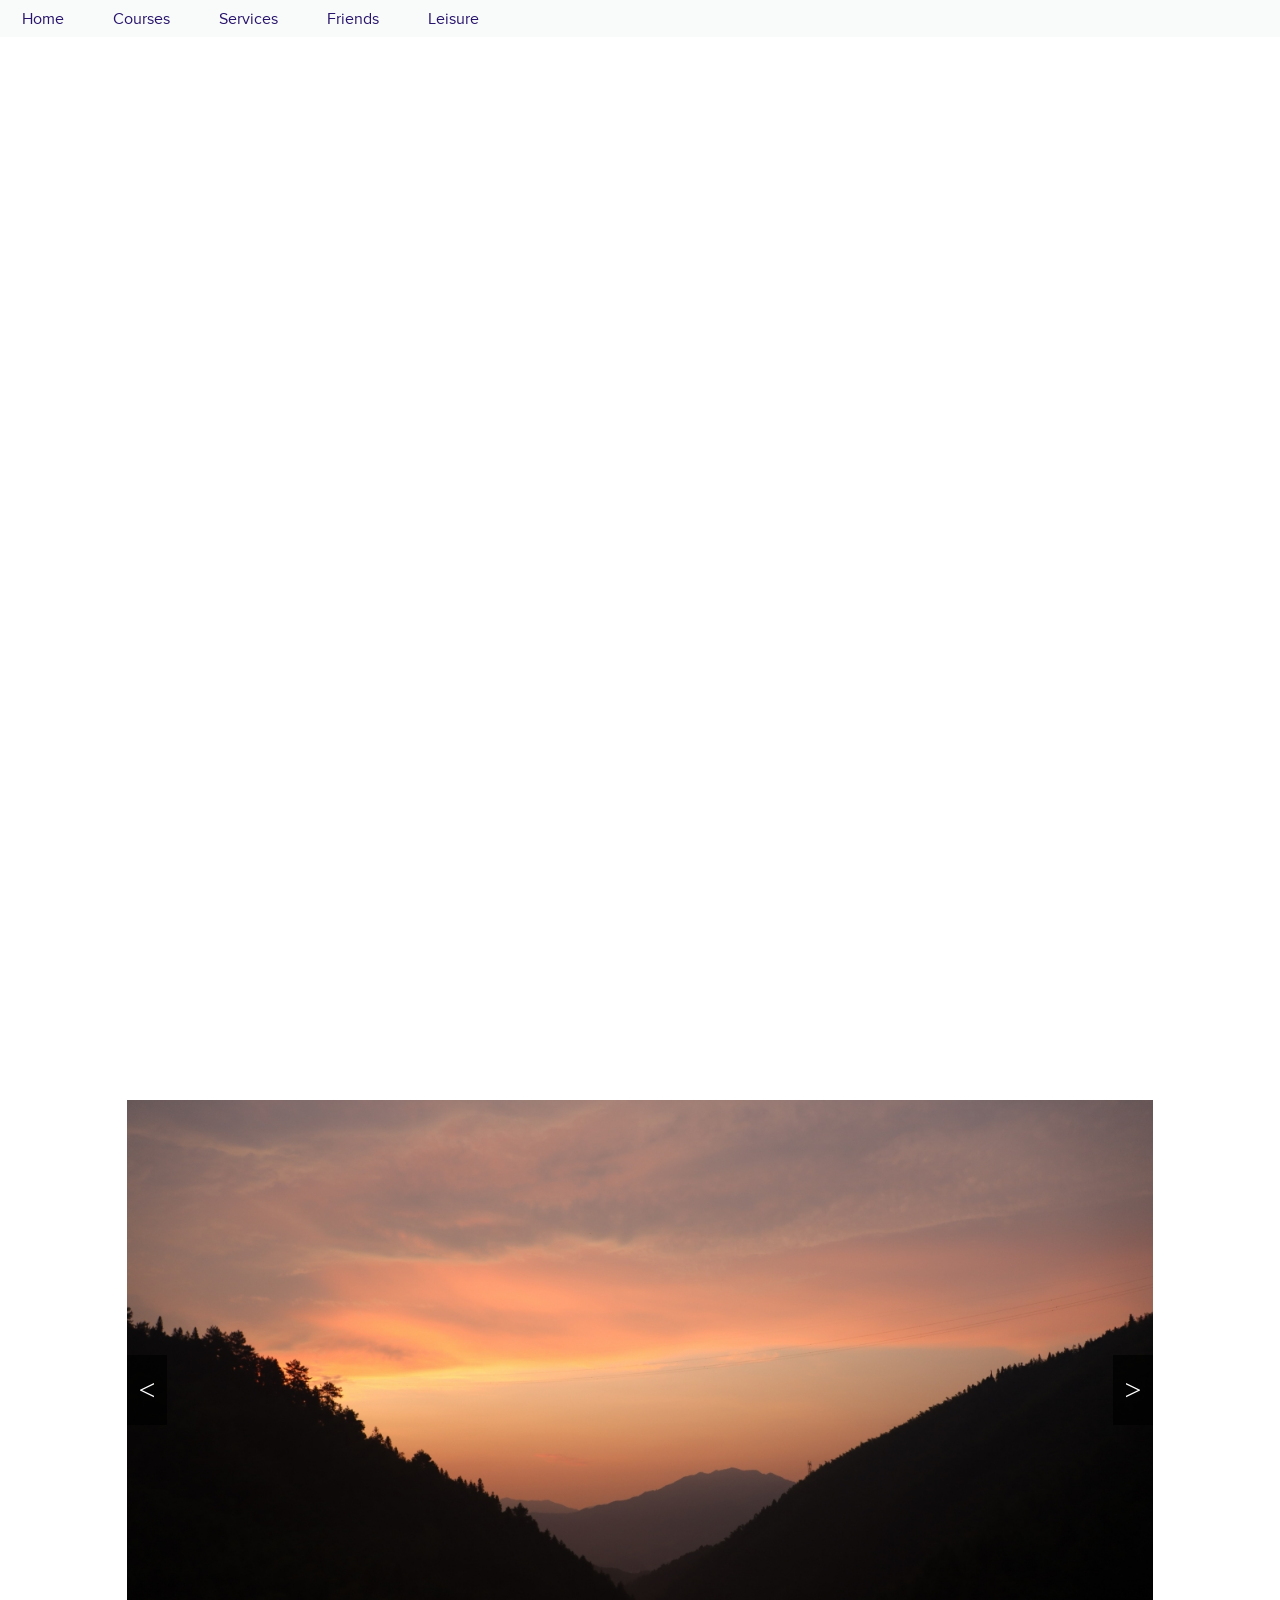
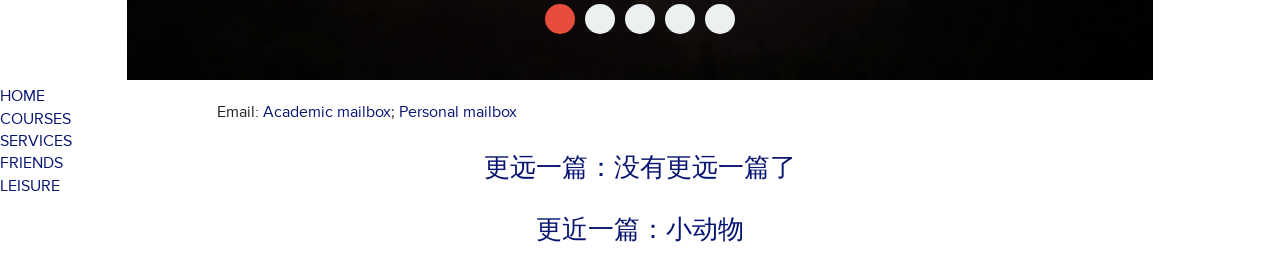
==== commit e87f9a5f: "Add files via upload" ====
--- a/220730-1.html
+++ b/220730-1.html
@@ -103,7 +103,6 @@
 
     <link rel="stylesheet" href="/css/index.css">
     <link rel="icon" href="/images/logo.jpg">
-    <script src="/js/vendor/modernizr-2.6.2.min.js"></script>
 
 </head>
 
@@ -140,30 +139,31 @@
         </div>
     </div>
 
-    <!-- 图片列表 -->
-    <div class="img-list">
-        <img src="./photos/20220730-5(1).jpg" />
-        <img src="./photos/20220730-4(1).jpg" />
-        <img src="./photos/20220730-3(1).jpg" />
-        <img src="./photos/20220730-2(1).jpg" />
-        <img src="./photos/20220730-1(1).jpg" />
-    </div>
-
-    <!-- 小箭头 -->
-    <div class="arrow">
-        <a href="javascript:;" class="left">
-            < </a>
-                <a href="javascript:;" class="right"> > </a>
-    </div>
-
-    <!-- 小圆点 -->
-    <ul class="circle-list">
-        <li class="circle active" data-n="0"></li>
-        <li class="circle" data-n="1"></li>
-        <li class="circle" data-n="2"></li>
-        <li class="circle" data-n="3"></li>
-        <li class="circle" data-n="4"></li>
-    </ul>
+    <div id="wrap">
+        <!-- 图片列表 -->
+        <div class="img-list">
+            <img src="./photos/20220730-5(1).jpg" />
+            <img src="./photos/20220730-4(1).jpg" />
+            <img src="./photos/20220730-3(1).jpg" />
+            <img src="./photos/20220730-2(1).jpg" />
+            <img src="./photos/20220730-1(1).jpg" />
+        </div>
+
+        <!-- 小箭头 -->
+        <div class="arrow">
+            <a href="javascript:;" class="left">
+                < </a>
+                    <a href="javascript:;" class="right"> > </a>
+        </div>
+
+        <!-- 小圆点 -->
+        <ul class="circle-list">
+            <li class="circle active" data-n="0"></li>
+            <li class="circle" data-n="1"></li>
+            <li class="circle" data-n="2"></li>
+            <li class="circle" data-n="3"></li>
+            <li class="circle" data-n="4"></li>
+        </ul>
     </div>
     <br><br>
     <div class="pure-u-1 ui-font">
@@ -181,7 +181,7 @@
         <div class="melissa-page-header">
             <h3 style="font-family:'Book Antiqua';font-size:1.6em; text-align:center ">
                 <span> <a href="./220730-2.html">
-                        更近一篇：蓝山县小动物
+                        更近一篇：小动物
                     </a> </span>
             </h3>
         </div>
@@ -301,6 +301,7 @@
 
       // https://segmentfault.com/a/1190000018445196
     </script>
+
     <div class="pure-g-r" id="melissa-footer">
         <div class="pure-u-1">
             <div class="footer ui-font">
@@ -330,11 +331,6 @@
         </div>
     </div>
 
-    <!--<script src="//ajax.googleapis.com/ajax/libs/jquery/1.9.1/jquery.min.js"></script>-->
-    <script>window.jQuery || document.write('<script src="js/vendor/jquery-1.9.1.min.js"><\/script>')</script>
-    <script src="js/plugins.js"></script>
-    <script src="js/main.js"></script>
-
 
 </body>
 
